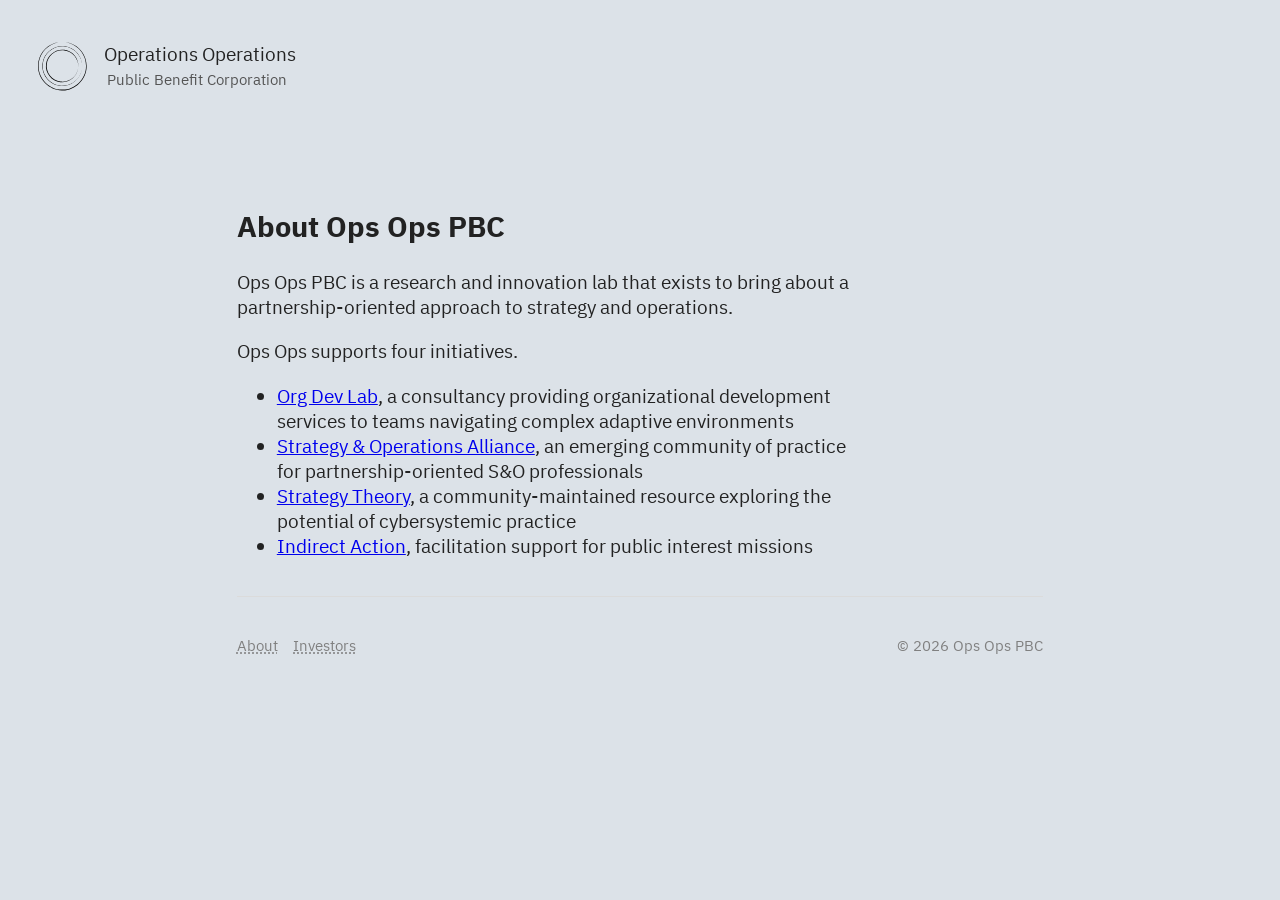
==== about.html @ c1fbe4f1 "Initial commit" ====
<!DOCTYPE html>
<html lang="en">
<head>
    <meta charset="UTF-8">
    <meta name="viewport" content="width=device-width, initial-scale=1.0">
    <title>About | Ops Ops PBC</title>
    <link rel="icon" type="image/svg+xml" href="assets/favicon.svg">
    <link rel="stylesheet" href="style.css">
</head>
<body>
    <main>
        <section class="header">
            <a href="index.html" class="logo-container">
                <span class="logo">
                    <img class="logo-svg" src="assets/ops-ops-pbc-logo-smallest.svg" alt="Ops Ops PBC">
                </span>
                <span class="logo-text">Operations Operations<br><span>Public Benefit Corporation</span></span>
            </a>
        </section>
        <section class="content-area">
            <div class="long-form">
                <h1>About Ops Ops PBC</h1>
                <p>Ops Ops PBC is a research and innovation lab that exists to bring about a partnership-oriented approach to strategy and operations.</p>
                <p>Ops Ops supports four initiatives.</p>
                <ul>
                    <li><a href="org-dev-lab.html">Org Dev Lab</a>, a consultancy providing organizational development services to teams navigating complex adaptive environments</li>
                    <li><a href="strategy-operations.html">Strategy & Operations Alliance</a>, an emerging community of practice for partnership-oriented S&O professionals</li>
                    <li><a href="strategy-theory.html">Strategy Theory</a>, a community-maintained resource exploring the potential of cybersystemic practice</li>
                    <li><a href="indirect-action.html">Indirect Action</a>, facilitation support for public interest missions</li>
                </ul>
                <p></p>
            </div>
        </section>
    </main>
    <footer>
        <section>
            <a href="about.html" class="active">About</a>
            <a href="investors.html">Investors</a>
        </section>
        <section>
            <span>© 2026 Ops Ops PBC</span>
        </section>
    </footer>
</body>
</html>
---- style.css ----
@import url('fonts/ibm-plex-sans/css/ibm-plex-sans-all.css');
@import url('fonts/ibm-plex-serif/css/ibm-plex-serif-all.css');

html {
    background: #DCE2E8;

    /* min, preferred fluid value, max */
    font-size: clamp(1rem, 0.875rem + 0.5vw, 1.2rem);
}

body {
    margin: 0;
    font-family: 'IBM Plex Sans', sans-serif;
    color: #222;
}

hr {
    margin: 2.5rem .2rem 2rem .2rem;
    background-color: none;
    border: 1px solid #dbdbdb;
}

main, footer {
    margin: 0 auto;
    margin: 0 2rem;
}

.header {
    display: flex;
    align-items: center;
    justify-content: flex-start;
    margin: 0 auto;
    max-width: 76rem;
    margin-top: 2rem;
}

.header .logo-container {
    margin: 0;
    display: inline-flex;
    align-items: center;
    gap: .8rem;
    text-decoration: none;
    color: inherit;
}

.header .logo-container .logo {
    display: flex;
    align-items: center;
    width: 2.6rem;
}

.header .logo-container .logo img {
    width: 100%;
    height: auto;
    padding-top: .2rem;
}

.header .logo-text {
    align-items: center;
    line-height: 1.2;
    font-size: 1rem;
    font-weight: 400;
}

.header .logo-text span {
    padding: .6rem 0 0 .2rem;
    font-weight: 400;
    font-size: .8rem;
    color: #555;
}

.content-area {
    margin: 0 auto;
    margin-top: 6rem;
    max-width: 42rem;
}

.long-form {
    max-width: 32rem;
}

.splash {
    min-height: 48rem;
    padding-top: 4rem;
}

.hero {
    margin: 0 auto;
    margin-top: 4rem;
    max-width: 17.5rem;
    text-align: center;
}

.intro .lead {
    text-align: center;
}

.intro h1 {
    font-size: 2rem;
    font-weight: 400;
    font-family: 'IBM Plex Serif', 'IBM Plex Sans', serif;
}

.intro {
    margin: 0 auto;
    margin-top: 3rem;
    max-width: 25rem;
}

.intro p {
    font-family: 'IBM Plex Sans', sans-serif;
}

.intro .projects a {
    display: flex;
    color: #000;
    flex-direction: column;
    align-items: baseline;
    border-bottom: dotted lightgray;
    text-decoration: none;
    font-size: .8rem;

    @media (min-width: 26.25rem) {
        flex-direction: row;
        justify-content: space-between;
    }
}

.intro .projects a:hover {
    border-bottom: dotted darkgray;
}

.intro .projects {
    margin: 0 auto;
    margin-top: 3.6rem;
    max-width: 25rem;
    text-align: left;
}

.intro .projects span {
    font-size: .8rem;
    color: #444;
}

/* Logo animation */
.logo-container {
    position: relative;
    display: inline-block;
    margin: 0 auto;
    transition: transform 0.2s ease-in-out;
}

.logo-container:hover,
.logo-container:focus-visible {
    transform: rotate(-1deg);
}

.logo-container img {
    display: block;
    width: 10rem;
    max-width: 100%;
    height: auto;
    margin: 0 auto;
}

.logo-container .logo-outline {
    display: none;
}

/* Fade transition animations scoped to .fade-transitions */
.fade-transitions .logo-container .logo-outline {
    display: block;
    position: absolute;
    top: 0;
    left: 0;
    width: 100%;
    height: 100%;
    opacity: 1;
    pointer-events: none;
    animation: outlineFade 4s ease-in-out forwards;
}

.fade-transitions .logo-container .logo-svg,
.fade-transitions .logo-container .logo-fade {
    width: 12.5rem;
    opacity: 0;
    animation: logoTransition 4s ease-in-out forwards, scaleDown 2s ease-in-out 4s forwards;
}

@keyframes outlineFade {
    0%, 20% {
        opacity: 1;
    }
    80%, 100% {
        opacity: 0;
        visibility: hidden;
    }
}

@keyframes logoTransition {
    0%, 20% {
        opacity: 0;
    }
    80%, 100% {
        opacity: 1;
    }
}

@keyframes scaleDown {
    0% {
        width: 12.5rem;
        max-width: 100%;
    }
    100% {
        width: 10rem;
    }
}

.fade-transitions .intro {
    opacity: 0;
    animation: fadeIn 3s ease-in 6s forwards;
}

@keyframes fadeIn {
    0% {
        opacity: 0;
    }
    100% {
        opacity: 1;
    }
}

@media (prefers-reduced-motion: reduce) {
    .logo-container .logo-outline {
        display: none !important;
    }
    .logo-container .logo-svg,
    .logo-container .logo-fade {
        opacity: 1 !important;
        width: 10rem !important;
        max-width: 10rem !important;
        animation: none !important;
    }
    .intro,
    .fade-transitions .intro {
        opacity: 1 !important;
        animation: none !important;
    }
}

footer {
    margin: 0 auto;
    max-width: 42rem;
    margin-top: 2rem;
    padding-top: 2rem;
    padding-bottom: 2rem;
    display: flex;
    justify-content: space-between;
    border-top: 1px solid #dbdbdb;
}

footer section {
    display: flex;
    gap: .8rem;
}

footer a, footer span {
    font-size: .8rem;
    color: gray;
}

footer a {
    text-decoration: underline dotted gray;
}
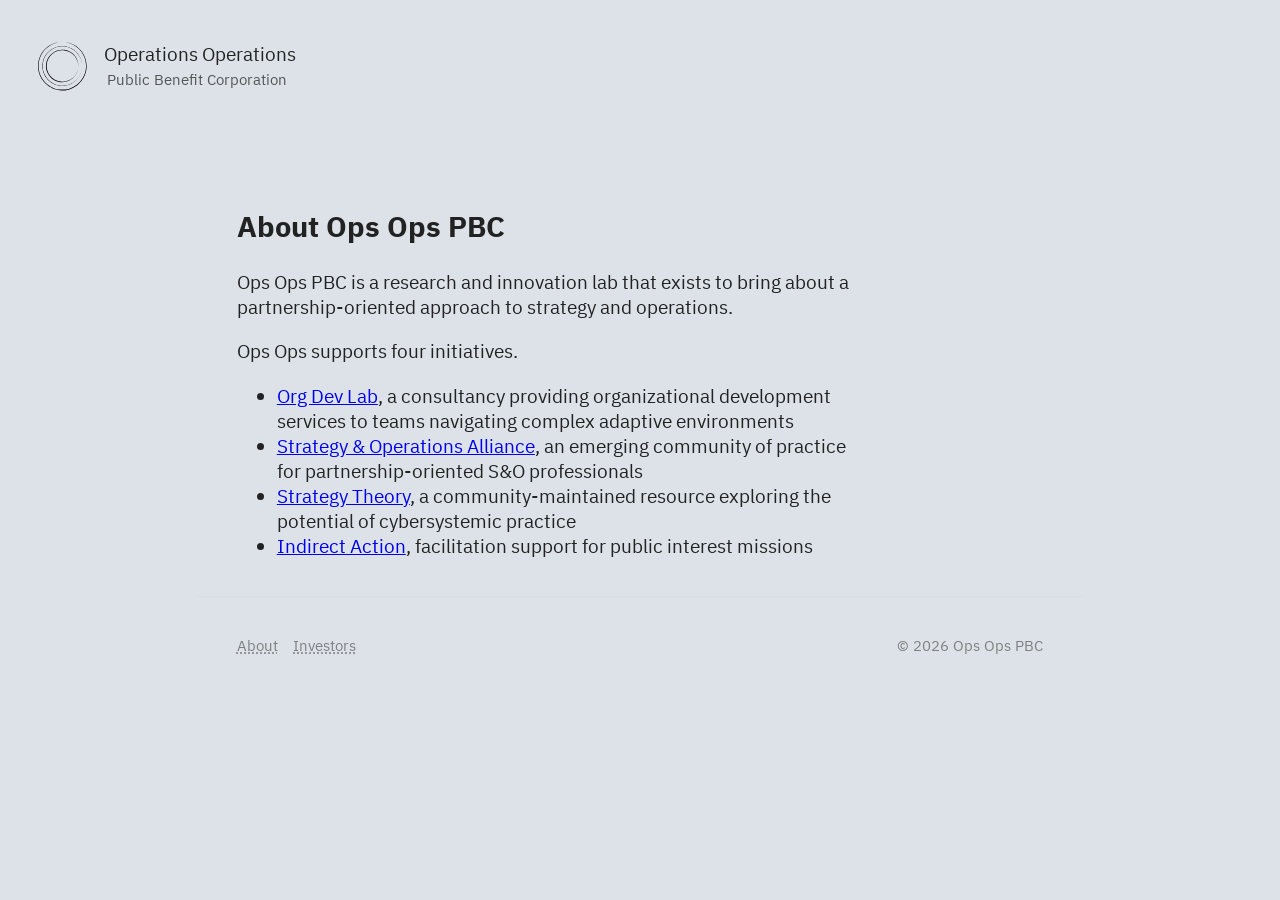
==== commit 8390ea9e: "Add favicon.ico fallback and update SVG favicon" ====
--- a/about.html
+++ b/about.html
@@ -4,6 +4,7 @@
     <meta charset="UTF-8">
     <meta name="viewport" content="width=device-width, initial-scale=1.0">
     <title>About | Ops Ops PBC</title>
+    <link rel="icon" href="assets/favicon.ico" sizes="any">
     <link rel="icon" type="image/svg+xml" href="assets/favicon.svg">
     <link rel="stylesheet" href="style.css">
 </head>
--- a/style.css
+++ b/style.css
@@ -252,8 +252,7 @@
     margin: 0 auto;
     max-width: 42rem;
     margin-top: 2rem;
-    padding-top: 2rem;
-    padding-bottom: 2rem;
+    padding: 2rem;
     display: flex;
     justify-content: space-between;
     border-top: 1px solid #dbdbdb;
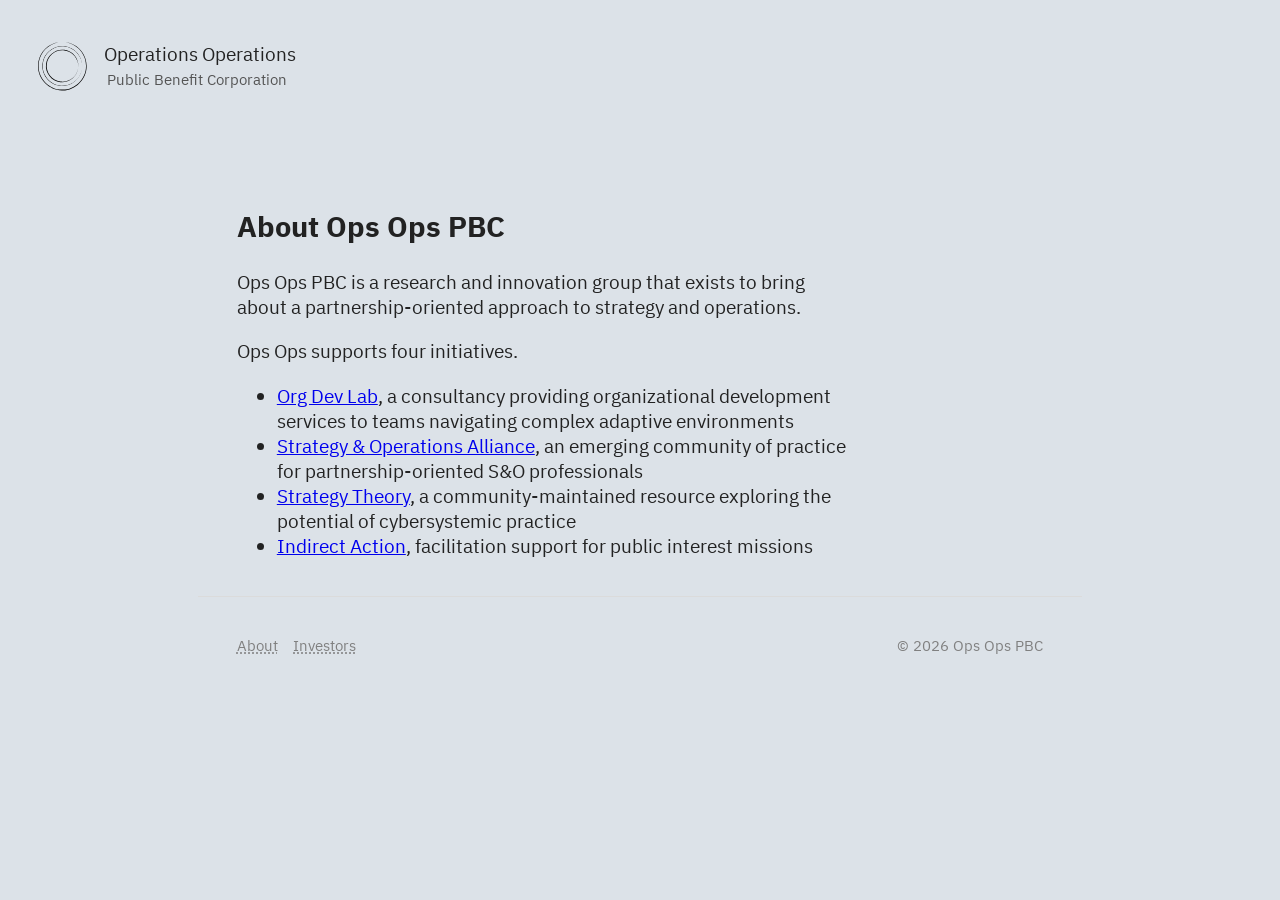
==== commit f7d98fc0: "Update description of Ops Ops PBC in about page" ====
--- a/about.html
+++ b/about.html
@@ -21,7 +21,7 @@
         <section class="content-area">
             <div class="long-form">
                 <h1>About Ops Ops PBC</h1>
-                <p>Ops Ops PBC is a research and innovation lab that exists to bring about a partnership-oriented approach to strategy and operations.</p>
+                <p>Ops Ops PBC is a research and innovation group that exists to bring about a partnership-oriented approach to strategy and operations.</p>
                 <p>Ops Ops supports four initiatives.</p>
                 <ul>
                     <li><a href="org-dev-lab.html">Org Dev Lab</a>, a consultancy providing organizational development services to teams navigating complex adaptive environments</li>
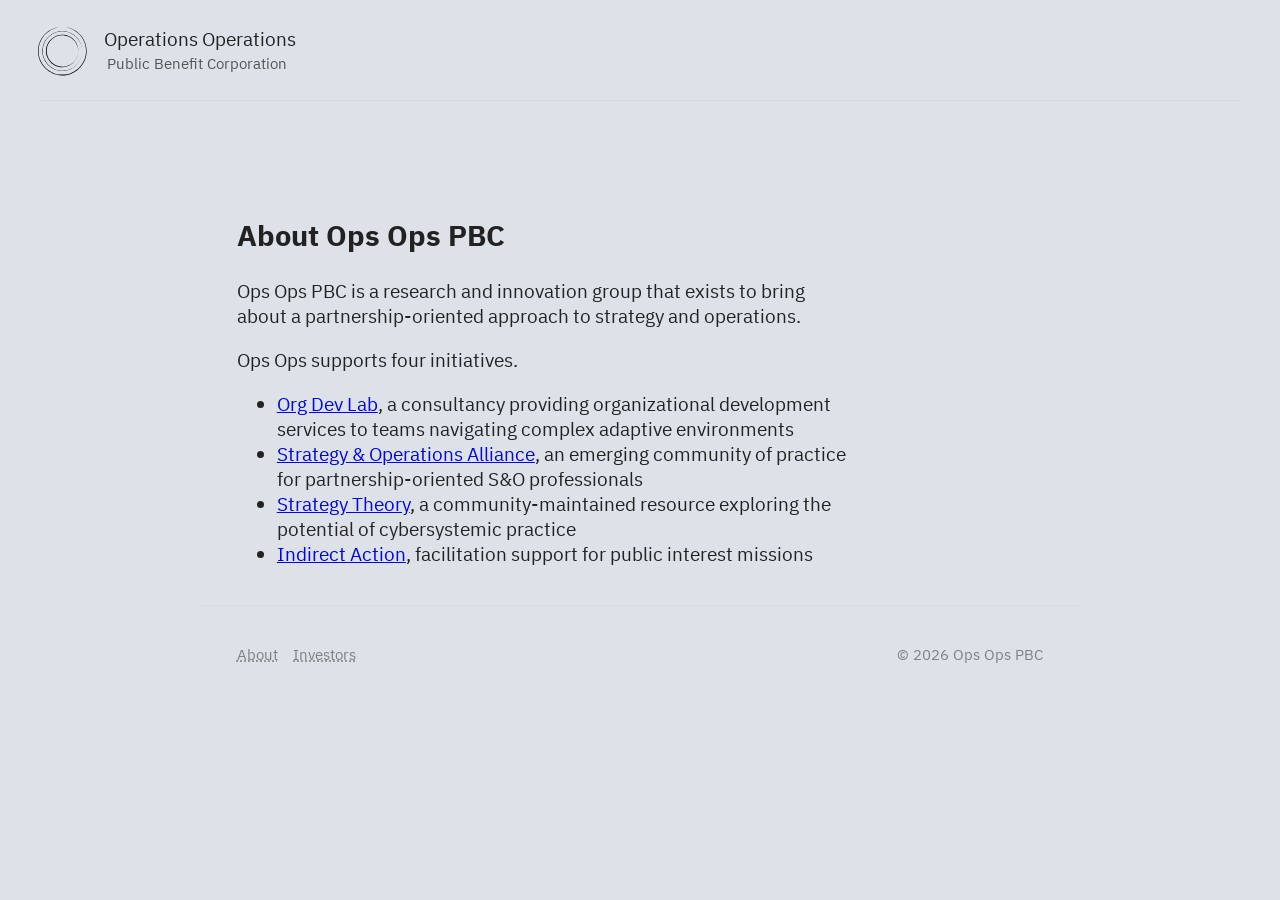
==== commit f5021c28: "Add meta descriptions across all HTML pages" ====
--- a/about.html
+++ b/about.html
@@ -4,6 +4,7 @@
     <meta charset="UTF-8">
     <meta name="viewport" content="width=device-width, initial-scale=1.0">
     <title>About | Ops Ops PBC</title>
+    <meta name="description" content="Learn about Ops Ops PBC, a research and innovation group fostering a partnership-oriented approach to strategy, operations, and organizational development.">
     <link rel="icon" href="assets/favicon.ico" sizes="any">
     <link rel="icon" type="image/svg+xml" href="assets/favicon.svg">
     <link rel="stylesheet" href="style.css">
--- a/style.css
+++ b/style.css
@@ -17,7 +17,7 @@
 hr {
     margin: 2.5rem .2rem 2rem .2rem;
     background-color: none;
-    border: 1px solid #dbdbdb;
+    border: .5px solid #D8D8D8;
 }
 
 main, footer {
@@ -31,7 +31,8 @@
     justify-content: flex-start;
     margin: 0 auto;
     max-width: 76rem;
-    margin-top: 2rem;
+    padding: 1.2rem 0 1.2rem 0;
+    border-bottom: 1px solid #D8D8D8;
 }
 
 .header .logo-container {
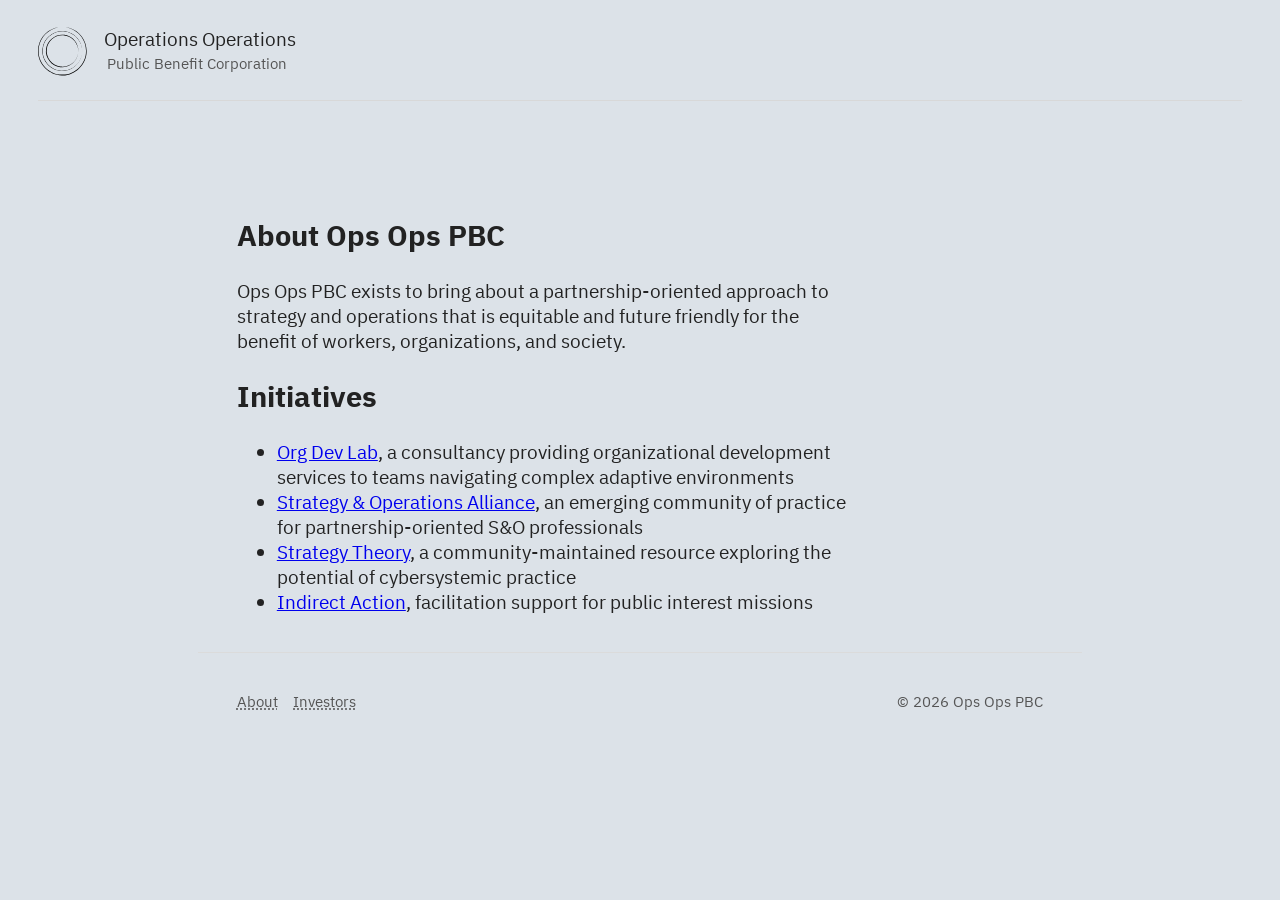
==== commit fbaa52cb: "Update site copy, initiative names, and layout Refine messaging across landing and initiative pages," ====
--- a/about.html
+++ b/about.html
@@ -22,8 +22,9 @@
         <section class="content-area">
             <div class="long-form">
                 <h1>About Ops Ops PBC</h1>
-                <p>Ops Ops PBC is a research and innovation group that exists to bring about a partnership-oriented approach to strategy and operations.</p>
-                <p>Ops Ops supports four initiatives.</p>
+                <p>Ops Ops PBC exists to bring about a partnership-oriented approach to strategy and operations that is equitable and future friendly for the benefit of workers, organizations, and society.</p>
+
+                <h2>Initiatives</h2>
                 <ul>
                     <li><a href="org-dev-lab.html">Org Dev Lab</a>, a consultancy providing organizational development services to teams navigating complex adaptive environments</li>
                     <li><a href="strategy-operations.html">Strategy & Operations Alliance</a>, an emerging community of practice for partnership-oriented S&O professionals</li>
--- a/style.css
+++ b/style.css
@@ -88,7 +88,7 @@
 .hero {
     margin: 0 auto;
     margin-top: 4rem;
-    max-width: 17.5rem;
+    max-width: 25rem;
     text-align: center;
 }
 
@@ -104,7 +104,7 @@
 
 .intro {
     margin: 0 auto;
-    margin-top: 3rem;
+    margin-top: 2rem;
     max-width: 25rem;
 }
 
@@ -120,11 +120,6 @@
     border-bottom: dotted lightgray;
     text-decoration: none;
     font-size: .8rem;
-
-    @media (min-width: 26.25rem) {
-        flex-direction: row;
-        justify-content: space-between;
-    }
 }
 
 .intro .projects a:hover {
@@ -133,14 +128,17 @@
 
 .intro .projects {
     margin: 0 auto;
-    margin-top: 3.6rem;
+    margin-top: 2rem;
     max-width: 25rem;
     text-align: left;
+    line-height: 1.4em;
 }
 
 .intro .projects span {
     font-size: .8rem;
     color: #444;
+    padding-left: 1rem;
+
 }
 
 /* Logo animation */
@@ -266,9 +264,14 @@
 
 footer a, footer span {
     font-size: .8rem;
-    color: gray;
+    color: #555;
 }
 
 footer a {
-    text-decoration: underline dotted gray;
-}
+    text-decoration: underline dotted #555;
+}
+
+footer a:hover {
+    color: #222;
+    text-decoration: underline dotted #222;
+}
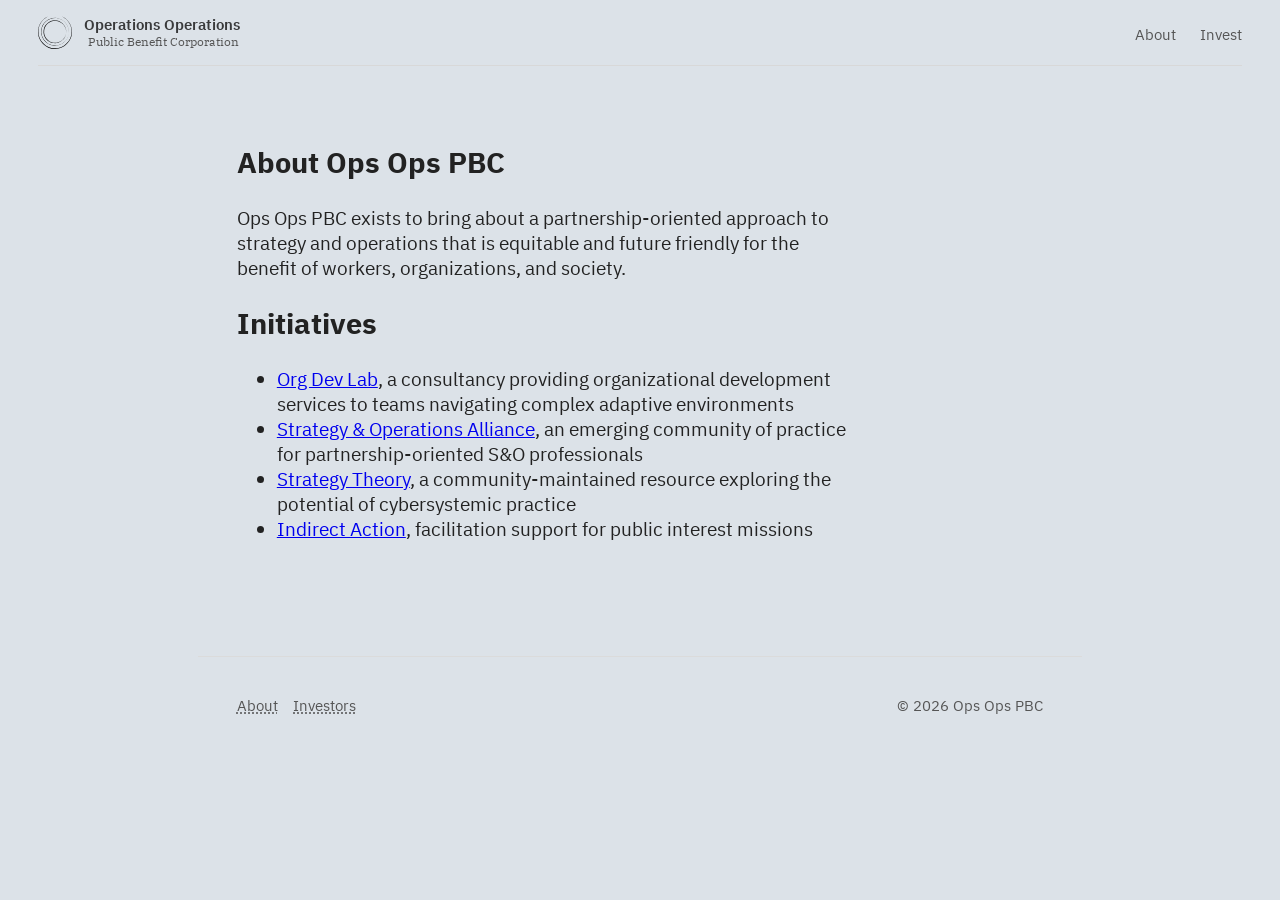
==== commit bc01b4fb: "Add primary navigation to subpage headers" ====
--- a/about.html
+++ b/about.html
@@ -12,12 +12,18 @@
 <body>
     <main>
         <section class="header">
-            <a href="index.html" class="logo-container">
-                <span class="logo">
-                    <img class="logo-svg" src="assets/ops-ops-pbc-logo-smallest.svg" alt="Ops Ops PBC">
-                </span>
-                <span class="logo-text">Operations Operations<br><span>Public Benefit Corporation</span></span>
-            </a>
+            <div class="logo-area">
+                <a href="index.html" class="logo-container">
+                    <span class="logo">
+                        <img class="logo-svg" src="assets/ops-ops-pbc-logo-smallest.svg" alt="Ops Ops PBC">
+                    </span>
+                    <span class="logo-text">Operations Operations<br><span>Public Benefit Corporation</span></span>
+                </a>
+            </div>
+            <div class="primary-nav">
+                <a href="about.html">About</a>
+                <a href="investors.html">Invest</a>
+            </div>
         </section>
         <section class="content-area">
             <div class="long-form">
--- a/style.css
+++ b/style.css
@@ -28,10 +28,10 @@
 .header {
     display: flex;
     align-items: center;
-    justify-content: flex-start;
+    justify-content: space-between;
     margin: 0 auto;
     max-width: 76rem;
-    padding: 1.2rem 0 1.2rem 0;
+    padding: .8rem 0 .8rem 0;
     border-bottom: 1px solid #D8D8D8;
 }
 
@@ -39,7 +39,7 @@
     margin: 0;
     display: inline-flex;
     align-items: center;
-    gap: .8rem;
+    gap: .6rem;
     text-decoration: none;
     color: inherit;
 }
@@ -47,32 +47,44 @@
 .header .logo-container .logo {
     display: flex;
     align-items: center;
-    width: 2.6rem;
+    width: 1.8rem;
 }
 
 .header .logo-container .logo img {
     width: 100%;
     height: auto;
-    padding-top: .2rem;
 }
 
 .header .logo-text {
     align-items: center;
-    line-height: 1.2;
-    font-size: 1rem;
-    font-weight: 400;
+    line-height: 1;
+    font-size: .8rem;
+    font-weight: 600;
+    color: #393a3b;
 }
 
 .header .logo-text span {
     padding: .6rem 0 0 .2rem;
     font-weight: 400;
-    font-size: .8rem;
+    font-size: .6rem;
     color: #555;
+    font-family: 'IBM Plex Serif', 'IBM Plex Sans', serif;
+}
+
+.logo-area {
+    display: inline-flex;
+}
+
+.primary-nav a {
+    color: #555;
+    font-size: .8rem;
+    text-decoration: none;
+    padding: 0 0 0 1rem;
 }
 
 .content-area {
     margin: 0 auto;
-    margin-top: 6rem;
+    margin-top: 4rem;
     max-width: 42rem;
 }
 
@@ -81,13 +93,13 @@
 }
 
 .splash {
-    min-height: 48rem;
+    min-height: 56rem;
     padding-top: 4rem;
 }
 
 .hero {
     margin: 0 auto;
-    margin-top: 4rem;
+    margin-top: 2rem;
     max-width: 25rem;
     text-align: center;
 }
@@ -117,13 +129,13 @@
     color: #000;
     flex-direction: column;
     align-items: baseline;
-    border-bottom: dotted lightgray;
+    border-bottom: dotted lightgray 0px;
     text-decoration: none;
     font-size: .8rem;
 }
 
 .intro .projects a:hover {
-    border-bottom: dotted darkgray;
+    border-bottom: dotted darkgray 0px;
 }
 
 .intro .projects {
@@ -149,8 +161,8 @@
     transition: transform 0.2s ease-in-out;
 }
 
-.logo-container:hover,
-.logo-container:focus-visible {
+.splash .logo-container:hover,
+.splash .logo-container:focus-visible {
     transform: rotate(-1deg);
 }
 
@@ -250,7 +262,8 @@
 footer {
     margin: 0 auto;
     max-width: 42rem;
-    margin-top: 2rem;
+    margin-top: 6rem;
+    margin-bottom: 4rem;
     padding: 2rem;
     display: flex;
     justify-content: space-between;
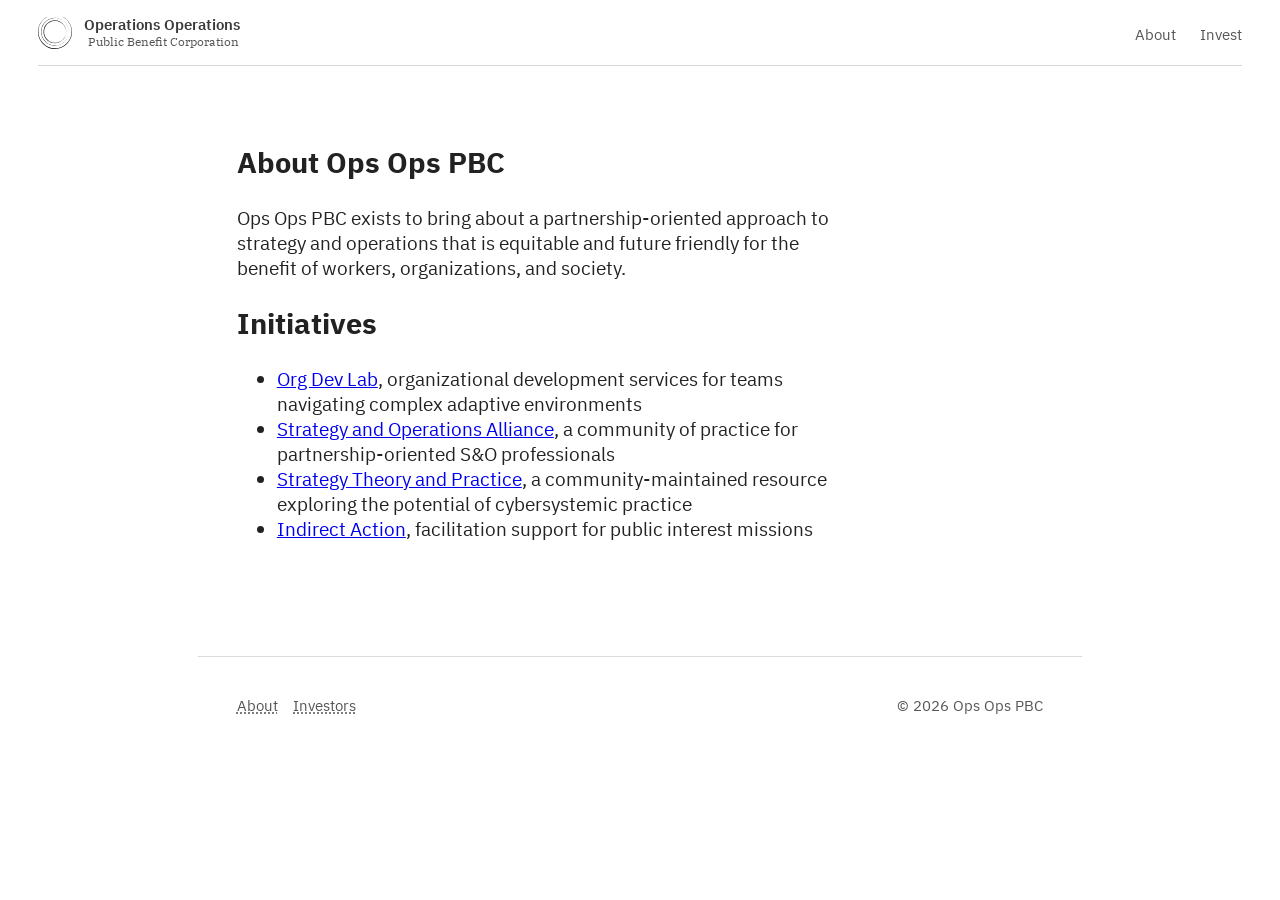
==== commit 5dd861de: "Add button style and update initiative descriptions" ====
--- a/about.html
+++ b/about.html
@@ -32,9 +32,9 @@
 
                 <h2>Initiatives</h2>
                 <ul>
-                    <li><a href="org-dev-lab.html">Org Dev Lab</a>, a consultancy providing organizational development services to teams navigating complex adaptive environments</li>
-                    <li><a href="strategy-operations.html">Strategy & Operations Alliance</a>, an emerging community of practice for partnership-oriented S&O professionals</li>
-                    <li><a href="strategy-theory.html">Strategy Theory</a>, a community-maintained resource exploring the potential of cybersystemic practice</li>
+                    <li><a href="org-dev-lab.html">Org Dev Lab</a>, organizational development services for teams navigating complex adaptive environments</li>
+                    <li><a href="strategy-operations.html">Strategy and Operations Alliance</a>, a community of practice for partnership-oriented S&O professionals</li>
+                    <li><a href="strategy-theory.html">Strategy Theory and Practice</a>, a community-maintained resource exploring the potential of cybersystemic practice</li>
                     <li><a href="indirect-action.html">Indirect Action</a>, facilitation support for public interest missions</li>
                 </ul>
                 <p></p>
--- a/style.css
+++ b/style.css
@@ -2,7 +2,9 @@
 @import url('fonts/ibm-plex-serif/css/ibm-plex-serif-all.css');
 
 html {
+    /*
     background: #DCE2E8;
+    */
 
     /* min, preferred fluid value, max */
     font-size: clamp(1rem, 0.875rem + 0.5vw, 1.2rem);
@@ -23,6 +25,11 @@
 main, footer {
     margin: 0 auto;
     margin: 0 2rem;
+}
+
+.btn {
+    display:inline-block;
+    margin-top: 1rem;
 }
 
 .header {
